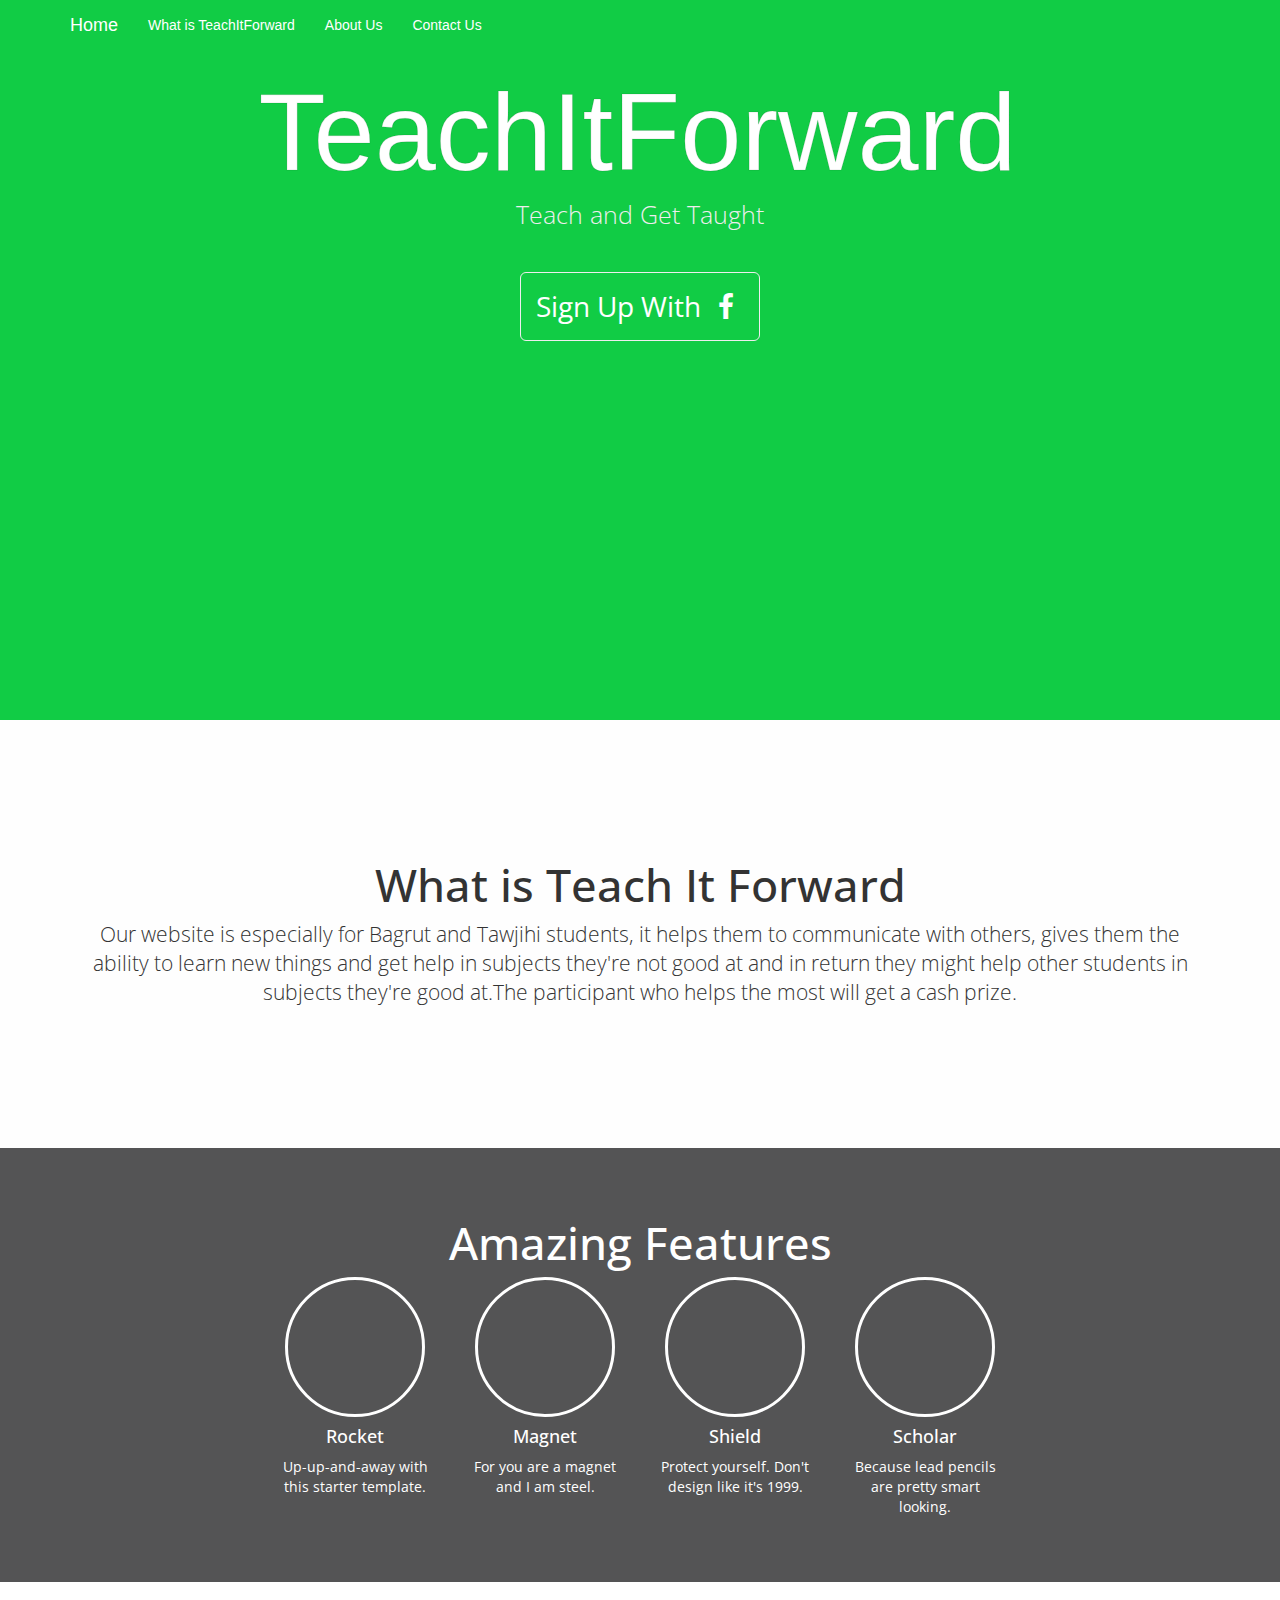
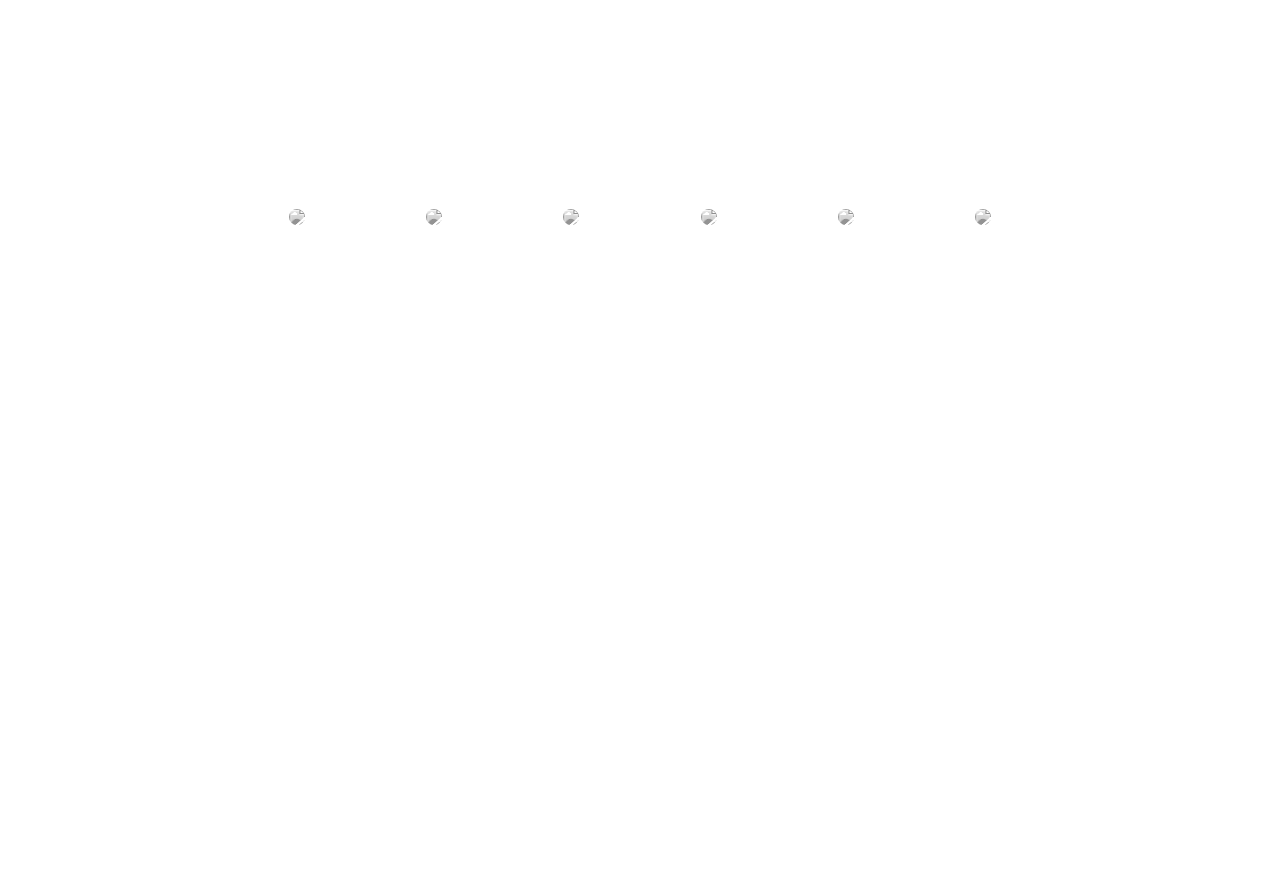
==== landing.html @ 3b100b4c "y" ====
<!DOCTYPE html>
<html lang="en">
	<head>
		<meta http-equiv="content-type" content="text/html; charset=UTF-8">
		<meta charset="utf-8">
		<title>Teach It Forward</title>
		<meta name="generator" content="Bootply" />
		<meta name="viewport" content="width=device-width, initial-scale=1, maximum-scale=1">
		<link href="css/landing/bootstrap.min.css" rel="stylesheet">
		<link href="//netdna.bootstrapcdn.com/font-awesome/3.2.1/css/font-awesome.min.css" rel="stylesheet">
 <link href="font-awesome/css/font-awesome.min.css" rel="stylesheet" type="text/css">
		<!--[if lt IE 9]>
			<script src="//html5shim.googlecode.com/svn/trunk/html5.js"></script>
		<![endif]-->
		<link href="css/landing/styles.css" rel="stylesheet">
	</head>
	<body>

<div class="navbar navbar-fixed-top navbar-bold" data-spy="affix" data-offset-top="1000">
  <div class="container">
    <div class="navbar-header">
      <a href="#" class="navbar-brand">Home</a>
      <a class="navbar-toggle" data-toggle="collapse" data-target=".navbar-collapse">
        <span class="icon-bar"></span>
        <span class="icon-bar"></span>
        <span class="icon-bar"></span>
      </a>
    </div>
    <div class="navbar-collapse collapse" id="navbar">
      <ul class="nav navbar-nav">
        <li><a href="#sec1">What is TeachItForward</a></li>
        <li><a href="#sec2">About Us</a></li>
        <li><a href="#sec3">Contact Us</a></li>
      </ul>
    </div>
   </div>
</div>

<div class="header vert">
  <div class="container">
    <center>
    <h1>TeachItForward</h1>
      <p class="lead">Teach and Get Taught</p>
      <div>&nbsp;</div>
      <a href="#" class="btn btn-default btn-lg">Sign Up With <i class="fa fa-fw fa-facebook"></i></a>
   </center>
  </div>
</div>

<div id="sec1" class="blurb">
  <div class="container">
    <div class="row">
      <div class="col-md-12 text-center">
        <h1>What is Teach It Forward</h1>
        <p class="lead">Our website is especially for Bagrut and Tawjihi students, it helps them to communicate with others, gives them the ability to learn new things and get help in subjects they're not good at and in return they might help other students in subjects they're good at.The participant who helps the most will get a cash prize.</p>
      </div>
    </div>
  </div>
</div>

<div class="featurette" id="sec2">
  <div class="container">
    <div class="row">
      <div class="col-md-12 text-center">
        <h1>Amazing Features</h1>
      </div>
    </div>
    <div class="row">
      <div class="col-md-2 col-md-offset-2 text-center">
        <div class="featurette-item">
          <i class="icon-rocket"></i>
          <h4>Rocket</h4>
          <p>Up-up-and-away with this starter template.</p>
        </div>
      </div>
      <div class="col-md-2 text-center">
        <div class="featurette-item">
          <i class="icon-magnet"></i>
          <h4>Magnet</h4>
          <p>For you are a magnet and I am steel.</p>
        </div>
      </div>
      <div class="col-md-2 text-center">
        <div class="featurette-item">
          <i class="icon-shield"></i>
          <h4>Shield</h4>
          <p>Protect yourself. Don't design like it's 1999.</p>
        </div>
      </div>
      <div class="col-md-2 text-center">
        <div class="featurette-item">
          <i class="icon-pencil"></i>
          <h4>Scholar</h4>
          <p>Because lead pencils are pretty smart looking.</p>
        </div>
      </div>
    </div>
  </div>
</div>

<div class="callout" id="sec3">
  <div class="vert">
    <div class="col-md-12 text-center"><h2>Sometimes People Are Cool</h2></div>
    <div class="col-md-12 text-center">&nbsp;</div>
    <div class="col-md-8 col-md-offset-2 text-center">
      <div class="row hidden-xs">
       <div class="col-sm-2"><img class="img-circle grayscale" src="http://api.randomuser.me/portraits/thumb/women/12.jpg"></div>
       <div class="col-sm-2"><img class="img-circle grayscale" src="http://api.randomuser.me/portraits/thumb/men/95.jpg"></div>
       <div class="col-sm-2"><img class="img-circle grayscale" src="http://api.randomuser.me/portraits/thumb/women/67.jpg"></div>
       <div class="col-sm-2"><img class="img-circle grayscale" src="http://api.randomuser.me/portraits/thumb/men/27.jpg"></div>
       <div class="col-sm-2"><img class="img-circle grayscale" src="http://api.randomuser.me/portraits/thumb/women/15.jpg"></div>  
       <div class="col-sm-2"><img class="img-circle grayscale" src="http://api.randomuser.me/portraits/thumb/men/18.jpg"></div>
      </div>
    </div>
  </div>
</div>
</div>

	<!-- script references -->
		<script src="//ajax.googleapis.com/ajax/libs/jquery/2.0.2/jquery.min.js"></script>
		<script src="js/bootstrap.min.js"></script>
		<script src="js/scripts.js"></script>
	</body>
</html>
---- css/landing/styles.css ----
/* -- custom css for Bootstrap 3.x --*/

/* move special fonts to HTML head for better performance */
@import url('http://fonts.googleapis.com/css?family=Open+Sans:200,300,400,600');

html,
body {
  height: 100%;
  width: 100%;
  font-family:'Open Sans','Helvetica Neue',Helvetica,Arial,sans-serif;
}

/* fix bs3 horizontal scrollbar bug */
.row { margin: 0; padding: 0 }

h1 {
  font-size:45px; 
}

img.grayscale {
    filter: url("data:image/svg+xml;utf8,<svg xmlns=\'http://www.w3.org/2000/svg\'><filter id=\'grayscale\'><feColorMatrix type=\'matrix\' values=\'0.3333 0.3333 0.3333 0 0 0.3333 0.3333 0.3333 0 0 0.3333 0.3333 0.3333 0 0 0 0 0 1 0\'/></filter></svg>#grayscale"); /* Firefox 10+, Firefox on Android */
    filter: gray; /* IE6-9 */
    -webkit-filter: grayscale(100%); /* Chrome 19+, Safari 6+, Safari 6+ iOS */
}

.icon-bar {
   background-color:#fff;
}

.scroll-down a, .scroll-top a {
   color:#ffffff;
}

.scroll-down {
   position:fixed;
   bottom:20%;
   right:0%;
   color:#f9f9f9;
}

.scroll-top {
  background-color:#33ee67;
}

.header .btn-lg {
   font-size:28px;
   border-color:#eeeeee;
   padding:15px;
   background-color:transparent;
   color:#ffffff;
}

.header .btn-lg:hover {
   background-color:blue;
}

.navbar a {
  color:#fff;
}

.navbar-bold.affix {
  background-color:#33ee67;
}

.navbar-bold {
  background-color:#11cc45;
  font-family:'Helvetica Neue',Helvetica,Arial,sans-serif;
}

.navbar-bold li a:hover, .navbar-bold li.active {
  background-color:#22dd56;
}

.vert {
  vertical-align: middle;
  width:100%;
  padding-top:4%;
}

.header h1 {
  font-size:110px;
  -webkit-text-stroke: 1px rgba(0,0,0,0.1);
  color:#431a6d;
  color:#fff;
  margin-left:-5px;
  margin-bottom:5px;
  font-family:'Helvetica Neue',Helvetica,Arial,sans-serif;
}

.header .lead {
  color:#eeeeee;
  font-size:25px;
}

.header {
  height: 80%;
  background: #11cc45 url('http://www.bootply.com/assets/example/pt_squares_lg.png') repeat center center fixed;
}

.blurb {
  padding: 120px 0;
  background-color:#fefefe;
}

.blurb .panel {
  background-color:transparent;
}

.bright {
  background: #7fbbda url('http://www.bootply.com/assets/example/bg_suburb.jpg') no-repeat center center fixed; 
  color:#fff;
}

.featurette {
  background: #545455;
  padding: 50px 0;
  color: #ffffff;
}

.featurette-item {
  margin-bottom: 15px;
}

.featurette-item > i {
  border: 3px solid #ffffff;
  border-radius: 50%;
  display: inline-block;
  font-size: 56px;
  width: 140px;
  height: 140px;
  line-height: 136px;
  vertical-align: middle; 
  text-align: center;
}

.featurette-item > i:hover {
  font-size: 68px;
}

.callout {
  color: #ffffff;
  padding-top:7%;
  height: 100%;
  width: 100%;
  background: url('http://www.bootply.com/assets/example/bg_suburb.jpg') no-repeat center center fixed; 
  -webkit-background-size: cover;
  -moz-background-size: cover;
  -o-background-size: cover;
  background-size: cover;
}

.gallery {
  padding: 50px 0;
}

.call-to-action {
  background: #eeeeee;
  padding: 50px 0;
}

.call-to-action .btn {
  margin: 10px;
}

footer {
  padding: 100px 0;
}

/* -- end custom css for Bootstrap 3.x --*/
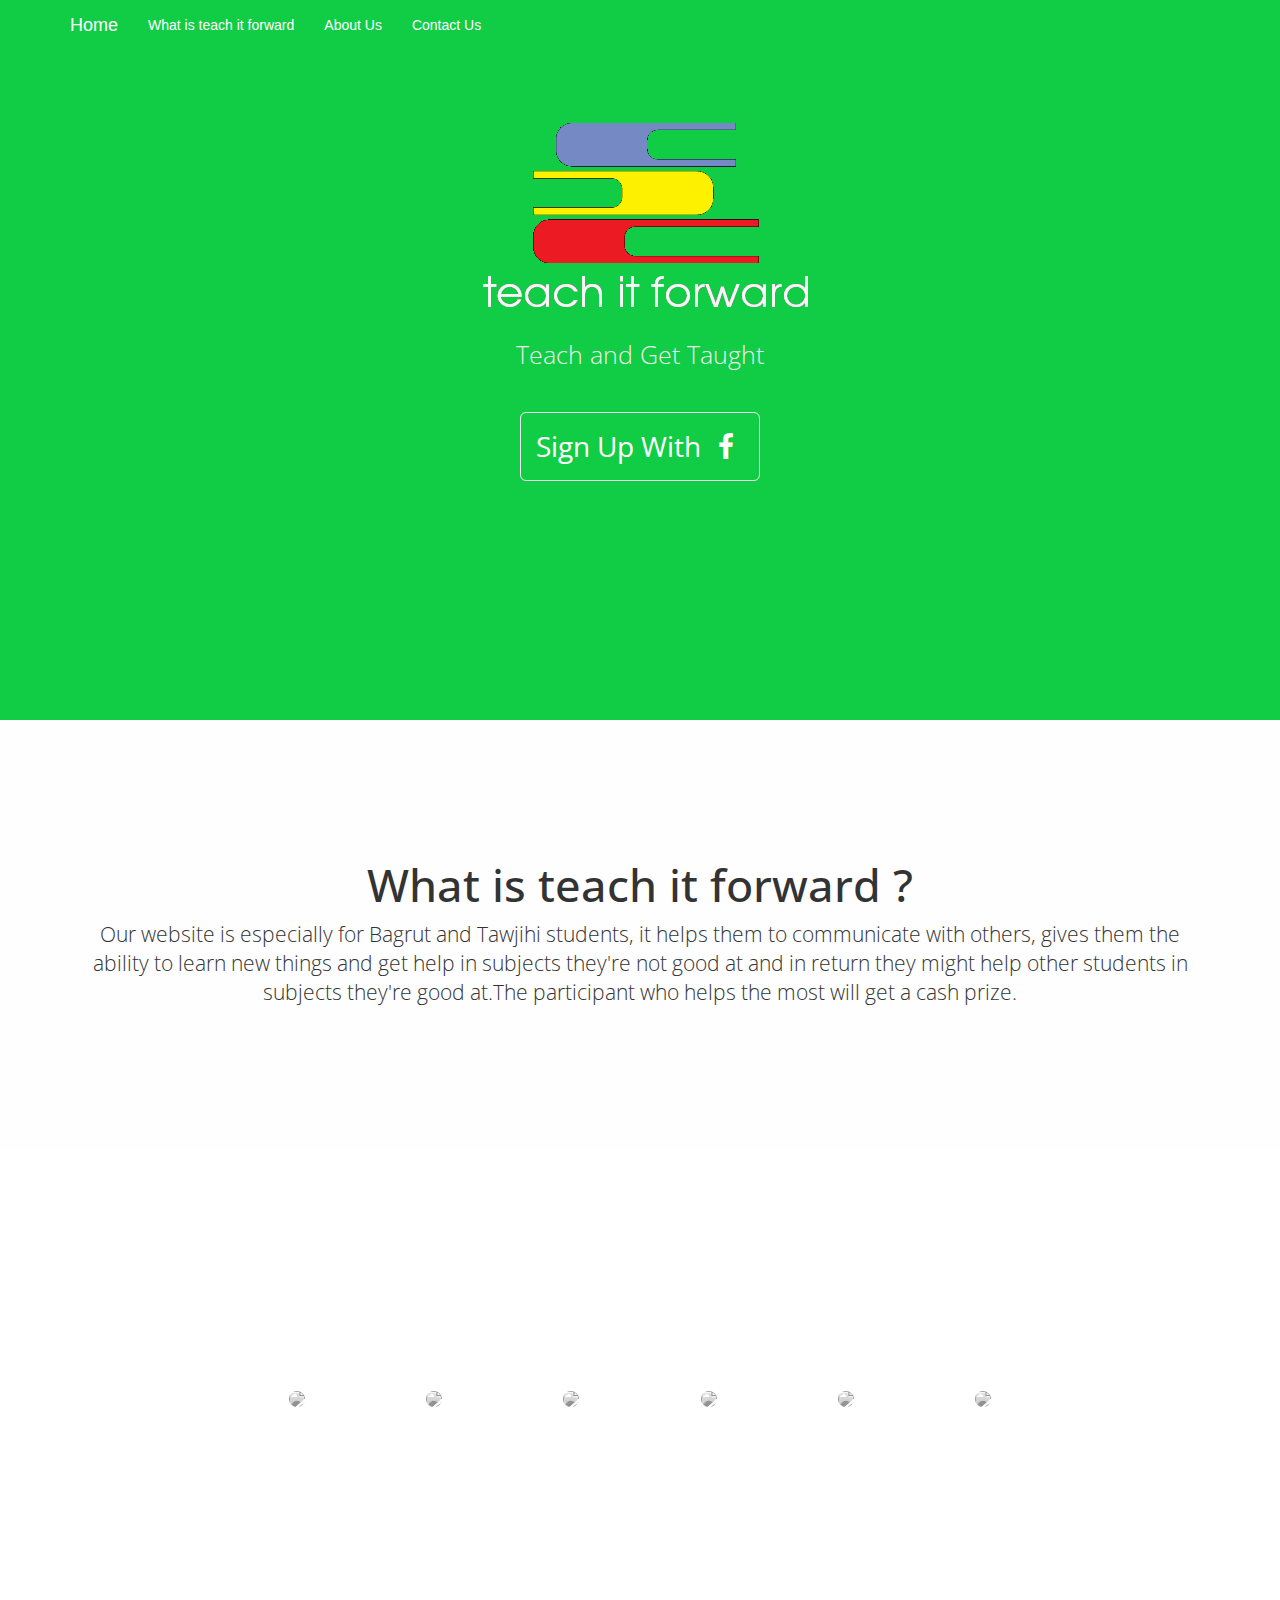
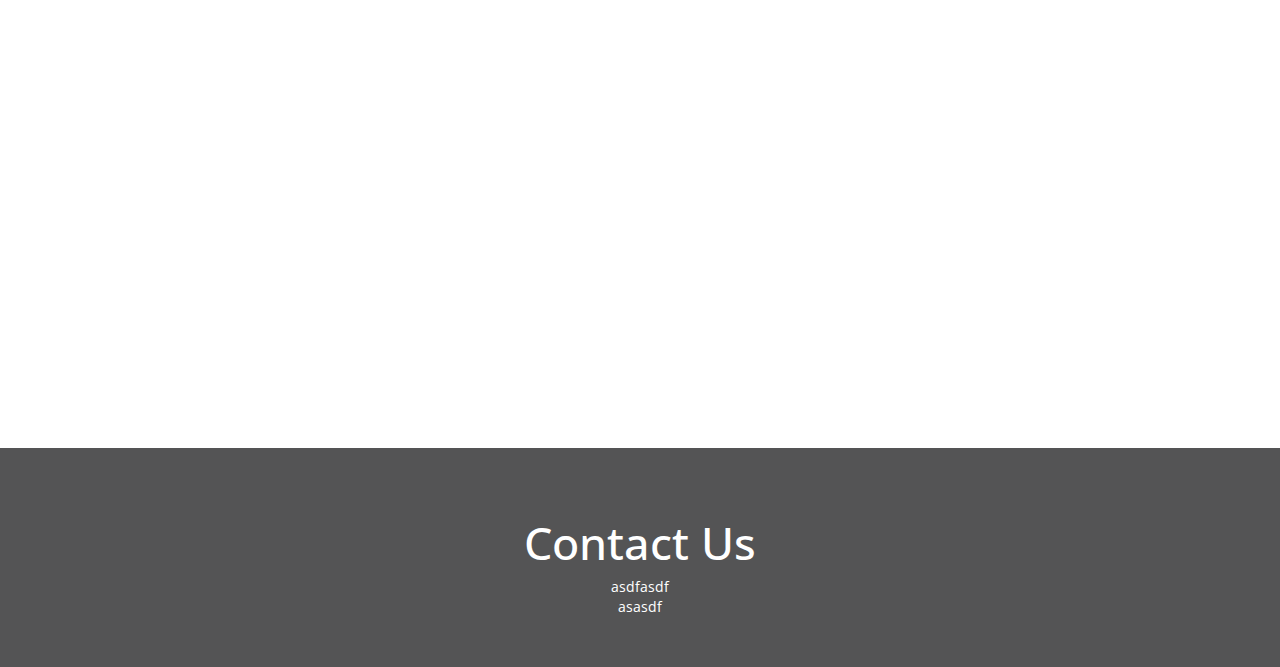
==== commit 467b6222: "lol" ====
--- a/landing.html
+++ b/landing.html
@@ -28,7 +28,7 @@
     </div>
     <div class="navbar-collapse collapse" id="navbar">
       <ul class="nav navbar-nav">
-        <li><a href="#sec1">What is TeachItForward</a></li>
+        <li><a href="#sec1">What is teach it forward</a></li>
         <li><a href="#sec2">About Us</a></li>
         <li><a href="#sec3">Contact Us</a></li>
       </ul>
@@ -39,7 +39,7 @@
 <div class="header vert">
   <div class="container">
     <center>
-    <h1>TeachItForward</h1>
+    <h1><img src="logo.png" /></h1>
       <p class="lead">Teach and Get Taught</p>
       <div>&nbsp;</div>
       <a href="#" class="btn btn-default btn-lg">Sign Up With <i class="fa fa-fw fa-facebook"></i></a>
@@ -51,56 +51,16 @@
   <div class="container">
     <div class="row">
       <div class="col-md-12 text-center">
-        <h1>What is Teach It Forward</h1>
+        <h1>What is teach it forward ?</h1>
         <p class="lead">Our website is especially for Bagrut and Tawjihi students, it helps them to communicate with others, gives them the ability to learn new things and get help in subjects they're not good at and in return they might help other students in subjects they're good at.The participant who helps the most will get a cash prize.</p>
       </div>
     </div>
   </div>
 </div>
 
-<div class="featurette" id="sec2">
-  <div class="container">
-    <div class="row">
-      <div class="col-md-12 text-center">
-        <h1>Amazing Features</h1>
-      </div>
-    </div>
-    <div class="row">
-      <div class="col-md-2 col-md-offset-2 text-center">
-        <div class="featurette-item">
-          <i class="icon-rocket"></i>
-          <h4>Rocket</h4>
-          <p>Up-up-and-away with this starter template.</p>
-        </div>
-      </div>
-      <div class="col-md-2 text-center">
-        <div class="featurette-item">
-          <i class="icon-magnet"></i>
-          <h4>Magnet</h4>
-          <p>For you are a magnet and I am steel.</p>
-        </div>
-      </div>
-      <div class="col-md-2 text-center">
-        <div class="featurette-item">
-          <i class="icon-shield"></i>
-          <h4>Shield</h4>
-          <p>Protect yourself. Don't design like it's 1999.</p>
-        </div>
-      </div>
-      <div class="col-md-2 text-center">
-        <div class="featurette-item">
-          <i class="icon-pencil"></i>
-          <h4>Scholar</h4>
-          <p>Because lead pencils are pretty smart looking.</p>
-        </div>
-      </div>
-    </div>
-  </div>
-</div>
-
-<div class="callout" id="sec3">
+<div id="sec2" class="callout">
   <div class="vert">
-    <div class="col-md-12 text-center"><h2>Sometimes People Are Cool</h2></div>
+    <div class="col-md-12 text-center"><h1>About Us</h1></div>
     <div class="col-md-12 text-center">&nbsp;</div>
     <div class="col-md-8 col-md-offset-2 text-center">
       <div class="row hidden-xs">
@@ -116,6 +76,13 @@
 </div>
 </div>
 
+<div class="featurette" id="sec3">
+<center>
+<h1>Contact Us</h1>
+asdfasdf<br>asasdf
+</center>
+</div>
+
 	<!-- script references -->
 		<script src="//ajax.googleapis.com/ajax/libs/jquery/2.0.2/jquery.min.js"></script>
 		<script src="js/bootstrap.min.js"></script>
